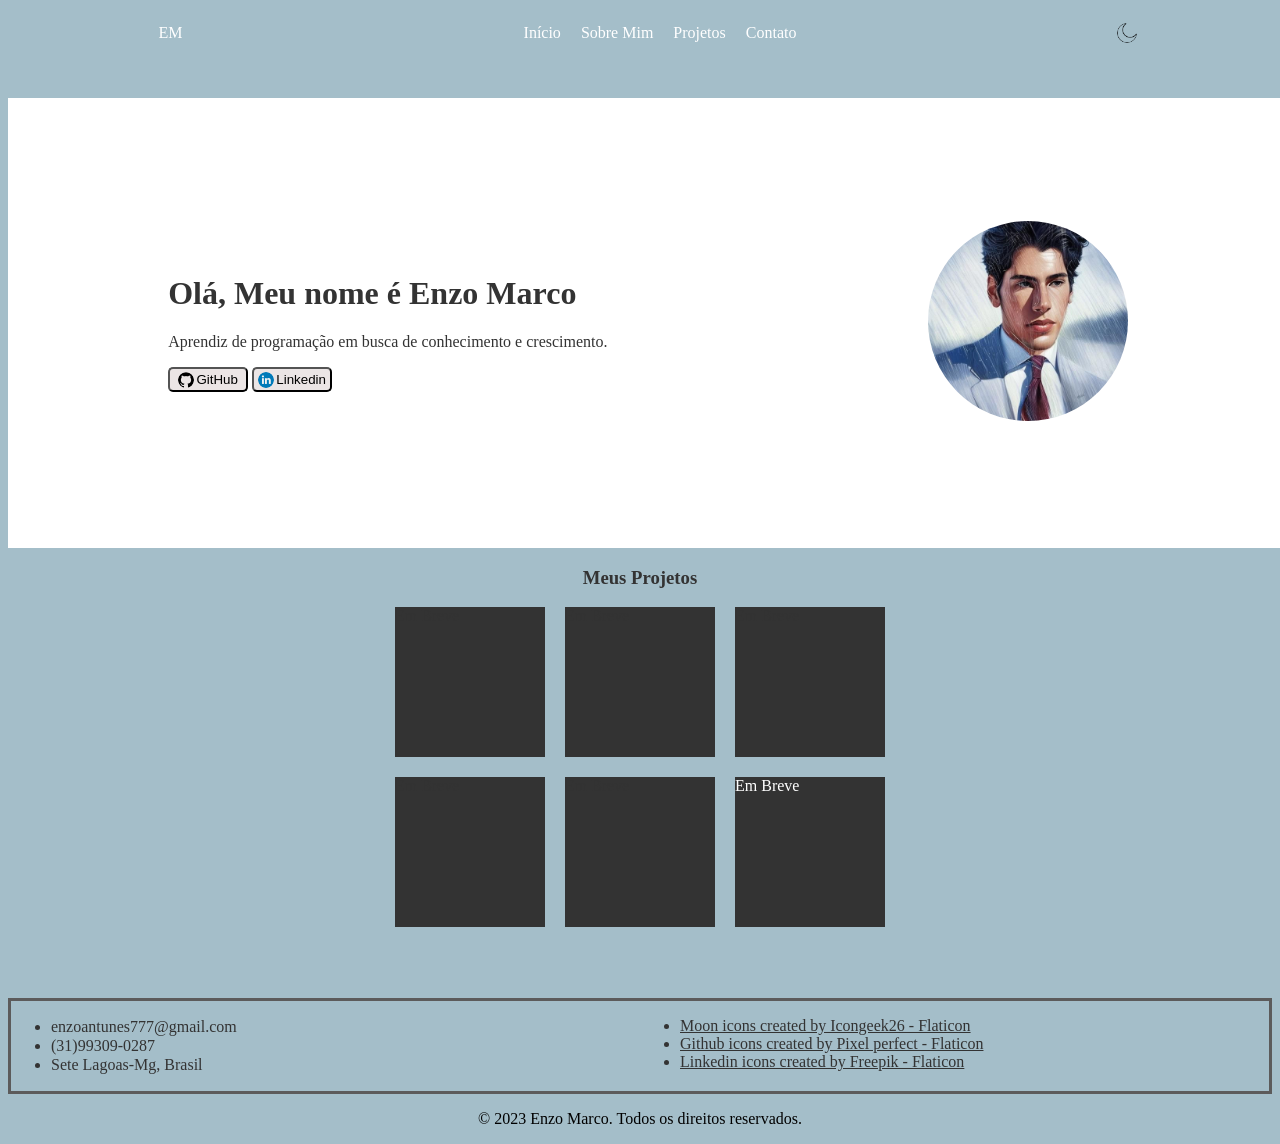
==== index.html @ 179be337 "Atualizando" ====
<!DOCTYPE html>
<html lang="pt-br">
<head>
    <meta charset="UTF-8">
    <meta name="viewport" content="width=device-width, initial-scale=1.0">
    <title>Document</title>
    <link rel="stylesheet" href="style.css">
</head>
<body>
    <header>
        <nav>
            <span>EM</span>
            <ul>
                <li>Início</li>
                <li>Sobre Mim</li>
                <li>Projetos</li>
                <li>Contato</li>
            </ul>
            <img src="lua.png" alt="Lua" onclick="modoEscuro()">
        </nav>
    </header>
    <main>
        <div>
            <h1>Olá, Meu nome é Enzo Marco</h1>
            <p>Aprendiz de programação em busca de conhecimento e crescimento.</p>
            <button><a href="github.com"><img src="github.png">GitHub</a></button>
            <button><a href="linkedin.com"><img src="linkedin.png">Linkedin</a></button>
        </div>
        <div>
            <img src="IMG.jpg">
        </div>
    </main>
    <section>
        <div class="meusProjetos"><h3>Meus Projetos</h3></div>
        <div class="projetos">    
            <card class="c1">Em Breve</card>
            <card class="c2">Em Breve</card>
            <card class="c3">Em Breve</card>
            <card class="c4">Em Breve</card>
            <card class="c5">Em Breve</card>
            <card class="c6">Em Breve</card>
        </div>
    </section>
    <footer>
        <div class="rodapé">
            <ul class="contato">
                <li>enzoantunes777@gmail.com</li>
                <li>(31)99309-0287</li>
                <li>Sete Lagoas-Mg, Brasil</li>
            </ul>
            <ul>
            <li><a  class="ícones" href="https://www.flaticon.com/free-icons/moon" title="moon icons">Moon icons created by Icongeek26 - Flaticon</a></li>   
            <li><a  class="ícones" href="https://www.flaticon.com/free-icons/github" title="github icons">Github icons created by Pixel perfect - Flaticon</a></li>
            <li><a class="ícones" href="https://www.flaticon.com/free-icons/linkedin" title="linkedin icons">Linkedin icons created by Freepik - Flaticon</a></li>
            </ul> 
        </div> 
    </footer>
    <p class="copyright">&copy; 2023 Enzo Marco. Todos os direitos reservados.</p>
    <script>
        function modoEscuro() {
            document.body.style.backgroundColor = '#333';
            document.querySelector('header') = '#333 !important';
            document.querySelector('main') = '#333 !important';
        }
    </script>
</body>
</html>
---- style.css ----
body{
    background: rgb(164, 190, 201);
}
/*header*/
header{
    height: 10vh;
    background:  rgb(164, 190, 201);
    color: #FFF;
}
nav{
    position: fixed;
    width: 100vw;
    display: flex;
    align-items: center;
    justify-content: space-around;
    background: rgb(164, 190, 201);
}
nav img {
    width: 20px;
    cursor: pointer;
}
nav img:hover{
    background-color: #a7a3a3;
}
nav ul{
    display: flex;
    list-style: none;
}
nav ul li{
    margin-right: 20px;
    cursor: pointer;
}
li:hover{
    color: #dd1616;
}
/*Main*/
main{
    width: 100vw;
    height: 50vh;
    display: flex;
    justify-content: space-around;
    align-items: center;
    background: #FFF;
    color: #333;
}
button{
    display: inline-flex;
    justify-content: center;
    align-items: center;
    background: #ebe5e5;
    width: 80px;
    height: 25px;
    border-radius: 5px;
}
main button a{
    display: flex;
    text-decoration: none;
    color: black;
}
main button img{
    display: flex;
    margin-right: 2px;
    align-items: center;
    width: 16px;
}
img{
    width: 200px;
    border-radius: 50%;
}
/*Section*/
section{
    height: 50vh;
    background: rgb(164, 190, 201);
    color: #333;
}
.meusProjetos{
    display: flex;
    justify-content: center;
}
.projetos{
    display: grid;
    justify-content: center;
    grid-gap: 20px;
    grid-template-columns: 3;
    grid-template-rows: 2;
}
.c1{
    grid-row: 1;
    grid-column: 1;
    background-color: #333;
    width: 150px;
    height: 150px;
}
.c2{
    grid-row: 1;
    grid-column: 2;
    background-color: #333;
    width: 150px;
    height: 150px;
}
.c3{
    grid-row: 1;
    grid-column: 3;
    background-color: #333;
    width: 150px;
    height: 150px;
}
.c4{
    grid-row: 2;
    grid-column: 1;
    background-color: #333;
    width: 150px;
    height: 150px;
}
.c5{
    grid-row: 2;
    grid-column: 2;
    background-color: #333;
    width: 150px;
    height: 150px;
}
.c6{
    grid-row: 2;
    grid-column: 3;
    background-color: #333;
    color: #FFF;
    width: 150px;
    height: 150px;
}
/*footer*/
footer{
    display: flex;
    justify-content: center;
}
.rodapé{
    display: grid;
    grid-template-columns: 1fr 1fr;
    justify-content: space-around;
    width: 100vw;
    height: 10vh;
    border: solid#5c5b5b;
    background: rgb(164, 190, 201);
    color: #333;
}
.contato{
    display: flex;
    flex-direction: column;
    justify-content: space-around;
}
.ícones{
    color: #333;
}
.copyright{
    display: flex;
    justify-content: center;
}
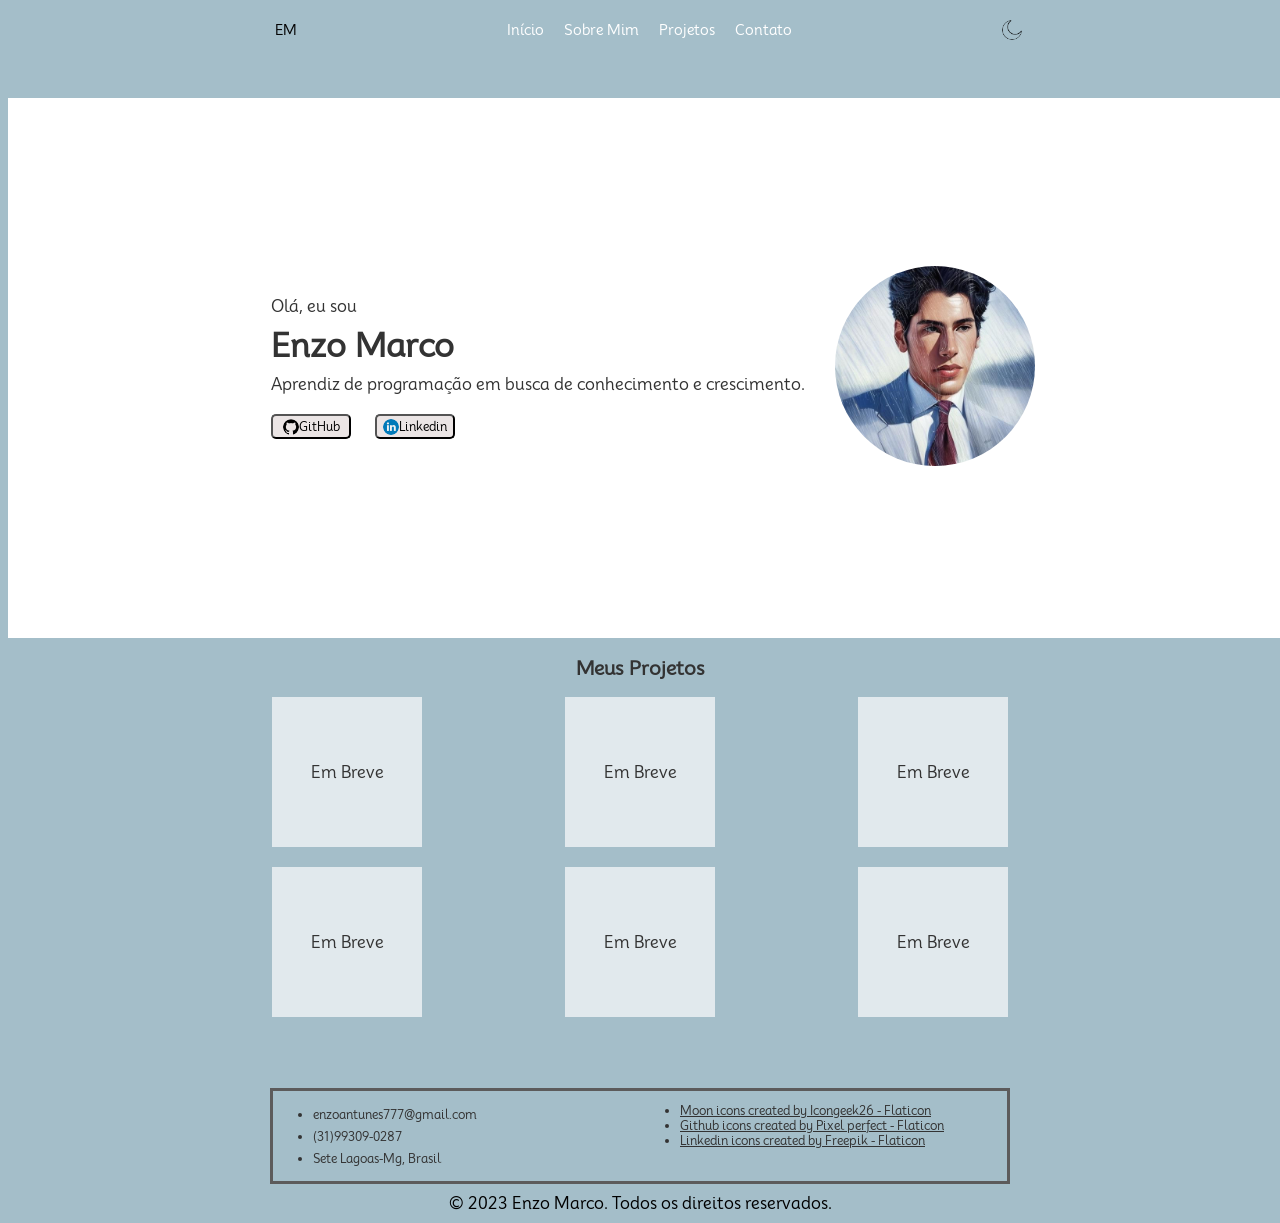
==== commit 838f2c21: "Atualizações" ====
--- a/index.html
+++ b/index.html
@@ -5,11 +5,14 @@
     <meta name="viewport" content="width=device-width, initial-scale=1.0">
     <title>Document</title>
     <link rel="stylesheet" href="style.css">
+    <link rel="preconnect" href="https://fonts.googleapis.com">
+<link rel="preconnect" href="https://fonts.gstatic.com" crossorigin>
+<link href="https://fonts.googleapis.com/css2?family=Mooli&display=swap" rel="stylesheet">
 </head>
 <body>
     <header>
         <nav>
-            <span>EM</span>
+            <span class="EM">EM</span>
             <ul>
                 <li>Início</li>
                 <li>Sobre Mim</li>
@@ -21,13 +24,13 @@
     </header>
     <main>
         <div>
-            <h1>Olá, Meu nome é Enzo Marco</h1>
+            <p>Olá, eu sou</p> <h1>Enzo Marco</h1>
             <p>Aprendiz de programação em busca de conhecimento e crescimento.</p>
-            <button><a href="github.com"><img src="github.png">GitHub</a></button>
-            <button><a href="linkedin.com"><img src="linkedin.png">Linkedin</a></button>
+            <button><a href="github.com"><img src="github.png" alt="logo do GitHub">GitHub</a></button>
+            <button><a href="linkedin.com"><img src="linkedin.png" alt="logo do Linkedin">Linkedin</a></button>
         </div>
-        <div>
-            <img src="IMG.jpg">
+        <div class="imgIA">
+            <img src="IMG.jpg" alt="Imagem me representando gerada por inteligência artificial">
         </div>
     </main>
     <section>
--- a/style.css
+++ b/style.css
@@ -1,3 +1,6 @@
+*{
+    font-family: 'Mooli', sans-serif;
+}
 body{
     background: rgb(164, 190, 201);
 }
@@ -9,11 +12,16 @@
 }
 nav{
     position: fixed;
-    width: 100vw;
+    width: 100%;
     display: flex;
     align-items: center;
-    justify-content: space-around;
+    justify-content: center;
+    gap: 170px;
     background: rgb(164, 190, 201);
+    font-size: 14px;
+}
+nav span {
+    color: #030303;
 }
 nav img {
     width: 20px;
@@ -31,41 +39,49 @@
     cursor: pointer;
 }
 li:hover{
-    color: #dd1616;
+    color: #387792;
 }
 /*Main*/
 main{
     width: 100vw;
-    height: 50vh;
+    height: 60vh;
     display: flex;
-    justify-content: space-around;
+    justify-content: center;
     align-items: center;
     background: #FFF;
     color: #333;
 }
+h1, p, button{
+    margin: 10px;
+} 
 button{
     display: inline-flex;
+    align-items: center;
     justify-content: center;
-    align-items: center;
     background: #ebe5e5;
     width: 80px;
     height: 25px;
     border-radius: 5px;
+    font-size: 12px;
 }
 main button a{
     display: flex;
+    align-items: center;
     text-decoration: none;
     color: black;
 }
+main button:hover{
+    background-color: rgb(164, 190, 201);
+}
 main button img{
     display: flex;
-    margin-right: 2px;
-    align-items: center;
     width: 16px;
+    margin-left: 0px;
 }
 img{
     width: 200px;
     border-radius: 50%;
+    margin-left: 20px;
 }
 /*Section*/
 section{
@@ -80,52 +96,70 @@
 .projetos{
     display: grid;
     justify-content: center;
-    grid-gap: 20px;
+    gap: 20px;
+    column-gap: 143px;
     grid-template-columns: 3;
     grid-template-rows: 2;
 }
 .c1{
     grid-row: 1;
     grid-column: 1;
-    background-color: #333;
+    background-color: #ffffffab;
     width: 150px;
     height: 150px;
+    display: flex;
+    align-items: center;
+    justify-content: center;
 }
 .c2{
     grid-row: 1;
     grid-column: 2;
-    background-color: #333;
+    background-color: #ffffffab;
     width: 150px;
     height: 150px;
+    display: flex;
+    align-items: center;
+    justify-content: center;
 }
 .c3{
     grid-row: 1;
     grid-column: 3;
-    background-color: #333;
+    background-color: #ffffffab;
     width: 150px;
     height: 150px;
+    display: flex;
+    align-items: center;
+    justify-content: center;
 }
 .c4{
     grid-row: 2;
     grid-column: 1;
-    background-color: #333;
+    background-color: #ffffffab;
     width: 150px;
     height: 150px;
+    display: flex;
+    align-items: center;
+    justify-content: center;
 }
 .c5{
     grid-row: 2;
     grid-column: 2;
-    background-color: #333;
+    background-color: #ffffffab;
     width: 150px;
     height: 150px;
+    display: flex;
+    align-items: center;
+    justify-content: center;
 }
 .c6{
     grid-row: 2;
     grid-column: 3;
-    background-color: #333;
-    color: #FFF;
+    background-color: #ffffffab;
     width: 150px;
     height: 150px;
+    display: flex;
+    align-items: center;
+    justify-content: center;
 }
 /*footer*/
 footer{
@@ -135,12 +169,12 @@
 .rodapé{
     display: grid;
     grid-template-columns: 1fr 1fr;
-    justify-content: space-around;
-    width: 100vw;
+    width: 57.3vw;
     height: 10vh;
     border: solid#5c5b5b;
     background: rgb(164, 190, 201);
     color: #333;
+    font-size: 12px;
 }
 .contato{
     display: flex;
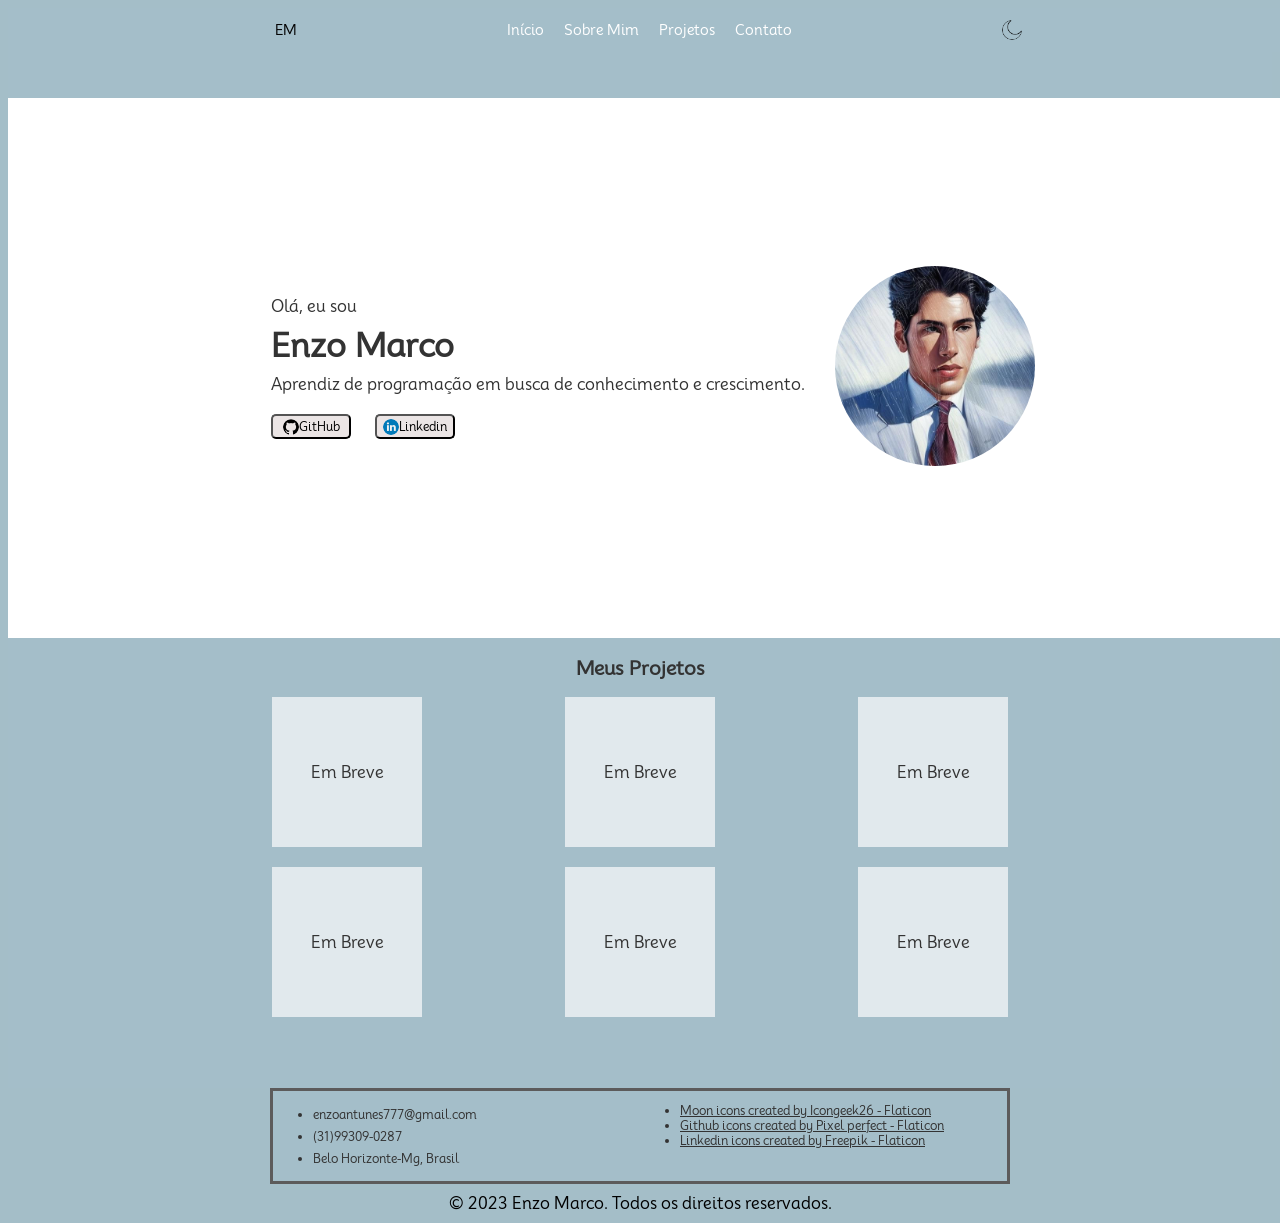
==== commit d5ed8115: "Update index.html" ====
--- a/index.html
+++ b/index.html
@@ -49,7 +49,7 @@
             <ul class="contato">
                 <li>enzoantunes777@gmail.com</li>
                 <li>(31)99309-0287</li>
-                <li>Sete Lagoas-Mg, Brasil</li>
+                <li>Belo Horizonte-Mg, Brasil</li>
             </ul>
             <ul>
             <li><a  class="ícones" href="https://www.flaticon.com/free-icons/moon" title="moon icons">Moon icons created by Icongeek26 - Flaticon</a></li>   
@@ -67,4 +67,4 @@
         }
     </script>
 </body>
-</html>+</html>
--- a/style.css
+++ b/style.css
@@ -2,7 +2,7 @@
     font-family: 'Mooli', sans-serif;
 }
 body{
-    background: rgb(164, 190, 201);
+    background: rgb(164, 190, 200);
 }
 /*header*/
 header{
